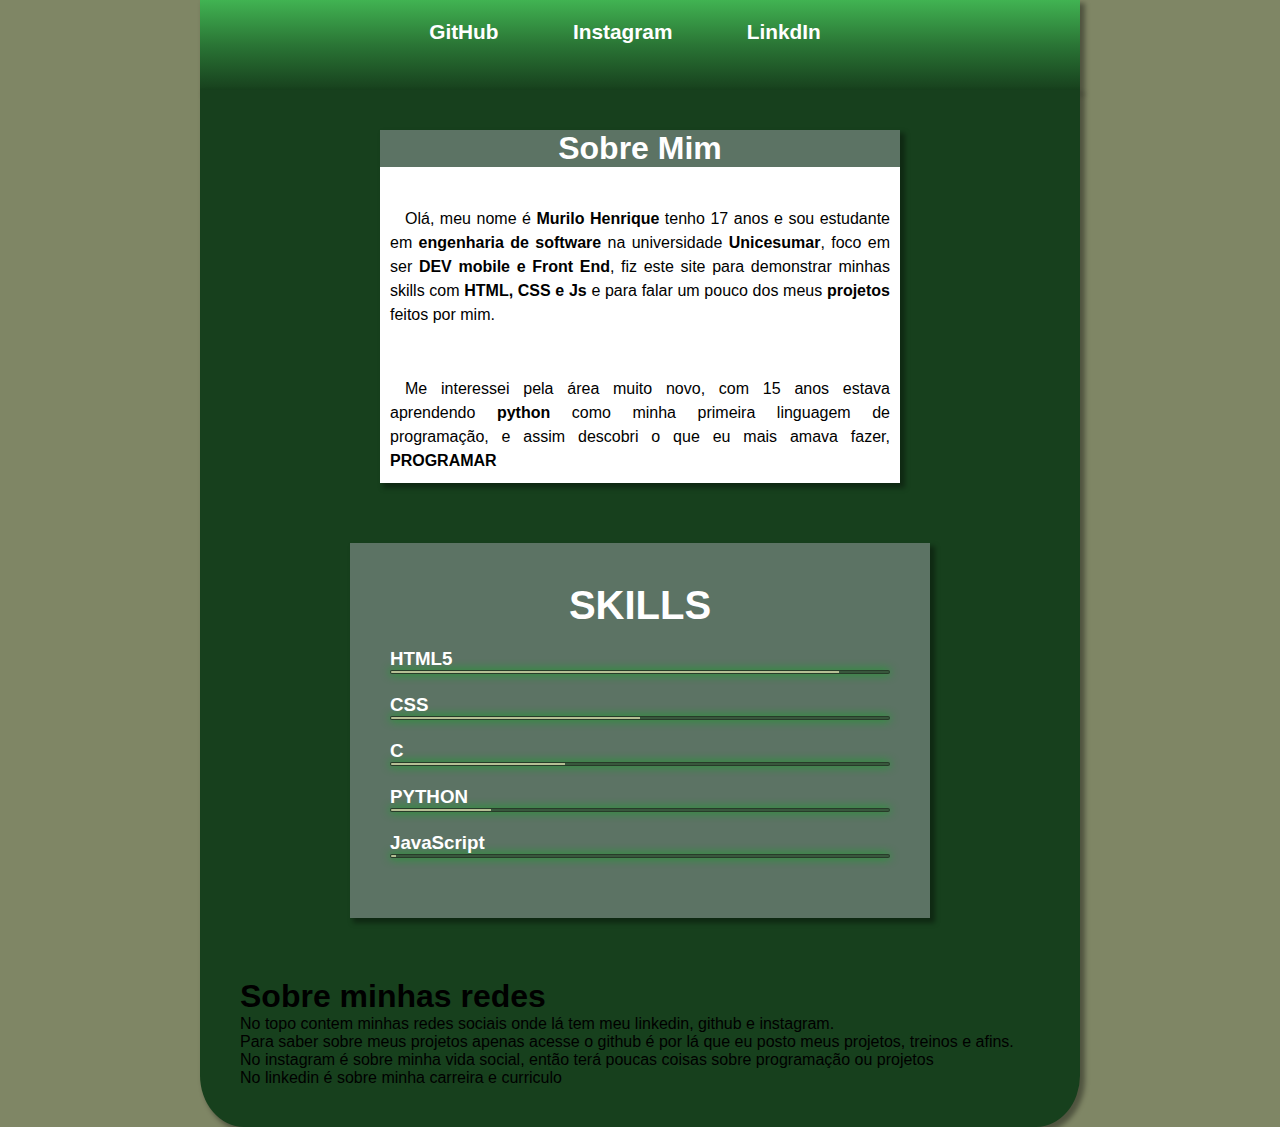
==== index.html @ 61312205 "correction-bug" ====
<!DOCTYPE html>
<html lang="pt-br">
<head>
    <meta charset="UTF-8">
    <meta http-equiv="X-UA-Compatible" content="IE=edge">
    <meta name="viewport" content="width=device-width, initial-scale=1.0">
    <title>SOBRE MIM</title>
    <link rel="stylesheet" href="style.css">
</head>
<body>
    <div class="menu-section">
            <div class="menu-toggle">
                <div class="one"></div>
                <div class="two"></div>
                <div class="three"></div>
            </div>
        
        <nav class="degrade">
            <a href="https://github.com/MuriloBahr?tab=projects" target="_blank" class="menu">GitHub</a>
            <a href="https://www.instagram.com/murilo.frontend/" target="_blank" rel="external" class="menu">Instagram</a>
            <a href="https://www.linkedin.com/in/murilo-henrique-10073b207/" target="_blank" rel="external" class="menu">LinkdIn</a>
        </nav>
    </div>
    <main>
    <header class="sobre">
            <h1>Sobre Mim</h1>
            <p>Olá, meu nome é <strong>Murilo Henrique</strong> tenho 17 anos e sou estudante em <strong>engenharia de software</strong> na universidade <strong>Unicesumar</strong>, foco em ser <strong>DEV mobile e Front End</strong>, fiz este site para demonstrar minhas skills com <strong>HTML, CSS e Js</strong> e para falar um pouco dos meus <strong>projetos</strong> feitos por mim.
            </p>
            <p>Me interessei pela área muito novo, com 15 anos estava aprendendo <strong>python</strong> como minha primeira linguagem de programação, e assim descobri o que eu mais amava fazer, <strong>PROGRAMAR</strong></p>
        </header>
        <section>
            <article class="skills">
                <h1>SKILLS</h1>
                <li>
                    <h3>HTML5</h3><span class="barra"><span class="HTML5"></span></span>
                </li>
                <li>
                    <h3>CSS</h3><span class="barra"><span class="CSS"></span></span>
                </li>
                <li>
                    <h3>C</h3><span class="barra"><span class="C"></span></span>
                </li>
                <li>
                    <h3>PYTHON</h3><span class="barra"><span class="PYTHON"></span></span>
                </li>
                <li>
                    <h3>JavaScript</h3><span class="barra"><span class="JS"></span></span>
                </li>
            </article>
            <div class="projetos">
                <h1>Sobre minhas redes</h1>
                <p>No topo contem minhas redes sociais onde lá tem meu linkedin, github e instagram.</p> 
                <p>Para saber sobre meus projetos apenas acesse o github é por lá que eu posto meus projetos, treinos e afins.</p>
                
                <p>
                    No instagram é sobre minha vida social, então terá poucas coisas sobre programação ou projetos
                </p>
                <p>No linkedin é sobre minha carreira e  curriculo</p>
            </div>
        </section>
    </main>
    <script src="javascript.js"></script>
</body>
</html>
---- style.css ----
@charset "UTF-8";
*{
    font-family: sans-serif;
    list-style: none;
    padding: 0;
    margin: 0;
}
html{
    font-size: 100%;
}
body{
    background-color: #7f8665;
}
main{
    background-color: #17401D;
    padding: 40px;
    margin: auto;
    max-width: 800px;
    box-shadow: 4px 4px 5px 1px rgba(0, 0, 0, 0.377);
    border-bottom-left-radius: 5%;
    border-bottom-right-radius: 5%;
}
header h1{
    text-align: center;
    background-color: #5C7364;
    color: white;
    margin: -10px;

}
header p{
    padding-top: 50px;
    text-indent: 15px;
    line-height: 1.5em;
}
header{
    background: white;
    margin: auto;
    text-align: justify;
    width: 70%;
    padding: 10px;
    box-shadow: 4px 4px 5px 1px rgba(0, 0, 0, 0.377);
    max-width: 500px;
}

.degrade {
    background-image: linear-gradient(to bottom, #41b352, #2a7535, #17401D);
    height: 50px;
    max-width: 880px;
    min-width: 630px;
    margin: auto;
    padding-bottom: 20px;
    padding-top: 20px;
    text-align: center;
    box-shadow: 4px 4px 5px 1px rgba(0, 0, 0, 0.377);
   
}
.menu{
    font-size: 1.3rem;
    display: inline;
    text-decoration: none;
    cursor: pointer;
    border-top: none;
    border-bottom: none;
    border-right: none;
    padding: 10px 20px;
    margin-right: 30px;
    font-weight: bold;
    color: white;
    max-width: 800px;
    min-width: 630px;

    
}
.menu:hover{
    background: #547759;
    border-radius: 5px;
    transition: border-radius 0.5s;
    transition: 1.1s;
}
.skills{
    background: #5C7364;
    width: 75%;
    padding: 40px;
    margin: 60px auto;
    box-shadow: 4px 4px 5px 1px rgba(0, 0, 0, 0.377);
    max-width: 500px;
}
.skills h1{
    color: white;
    font-size: 2.5em;
    font-weight: bolder;
    text-align: center;
    
    

    
}
.skills li{
    color: white;
    margin: 20px 0;
    
}
.barra{
    background: #38573c;
    display: block;
    height: 2px;
    border: 1px solid rgba(0,0,0,0.3);
    border-radius: 3px;
    overflow: hidden;
    box-shadow: 0 0 10px #09a81e;
    
}
.barra span{
    height: 2px;
    float: left;
    background: #B6BF95;
    
}
.HTML5{
    width: 90%;
    animation: HTML5 2s;
    
}
.CSS{
    width: 50%;
    animation: CSS 2s;
    
}
.C{
    width: 35%;
    animation: C 2s;
}
.PYTHON{
    width: 20%;
    animation: PYTHON 2s;
}
.JS{
    width: 1%;
    animation: JS 1s;
}



@keyframes HTML5{
    0%{
        width: 0%;
    }
    100%{
        width: 90%;
    }
}
@keyframes CSS{
    0%{
        width: 0%;
    }
    100%{
        width: 50%;
    }
}
@keyframes C{
    0%{
        width: 0%;
    }
    100%{
        width: 35%;
    }
}
@keyframes PYTHON{
    0%{
        width: 0%;
    }
    100%{
        width: 20%;
    }
}
@keyframes JS{
    0%{
        width: 0%;
    }
    100%{
        width: 1%;
    }
}
@media (max-width: 630px){
    nav{
        display: none;
    }
    .one,
    .two,
    .three{
        background-color: #18da35;
        height: 5px;
        width: 100%;
        margin: 6px auto;
        max-width: 630px;
        cursor: pointer;

        transition-duration: 0.4s;
    }
    .menu-toggle{
        width: 40px;
        height: 30px;
        margin-left: 20px;
        padding: 10px;
        position: fixed;

    }
    .menu-section.on{
        text-align: center;

        position: absolute;
        top: 0%;
        left: -20%;

        font-size: 150%;
        width: 120vw;
        height: 150vw;

        background: #17401D;
        z-index: 10;
    }
    .menu-section.on nav{
        display: block;
        position: relative;
        top: 20%;
        background-image: none;
        box-shadow: none;
    }
    .menu-section.on .menu-toggle{
        position: absolute;
        right: 0;
        top: 50%;
    }
    .menu-section.on .menu-toggle .one{
        transform: rotate(45deg) translate(7px, 7px);
    }
    .menu-section.on .menu-toggle .two{
        opacity: 0;
    }
     .menu-section.on .menu-toggle .three{
        transform: rotate(-45deg) translate(8px, -9px);
    }
    .menu-section.on nav a{
        display: block;
        padding: 10px;
        
    }
}
@media (max-width: 620px){
    .sobre{
        font-size: 70%;
    }
}
@media (max-width: 560px){
    footer a{
        font-size: 70%;
    }
}
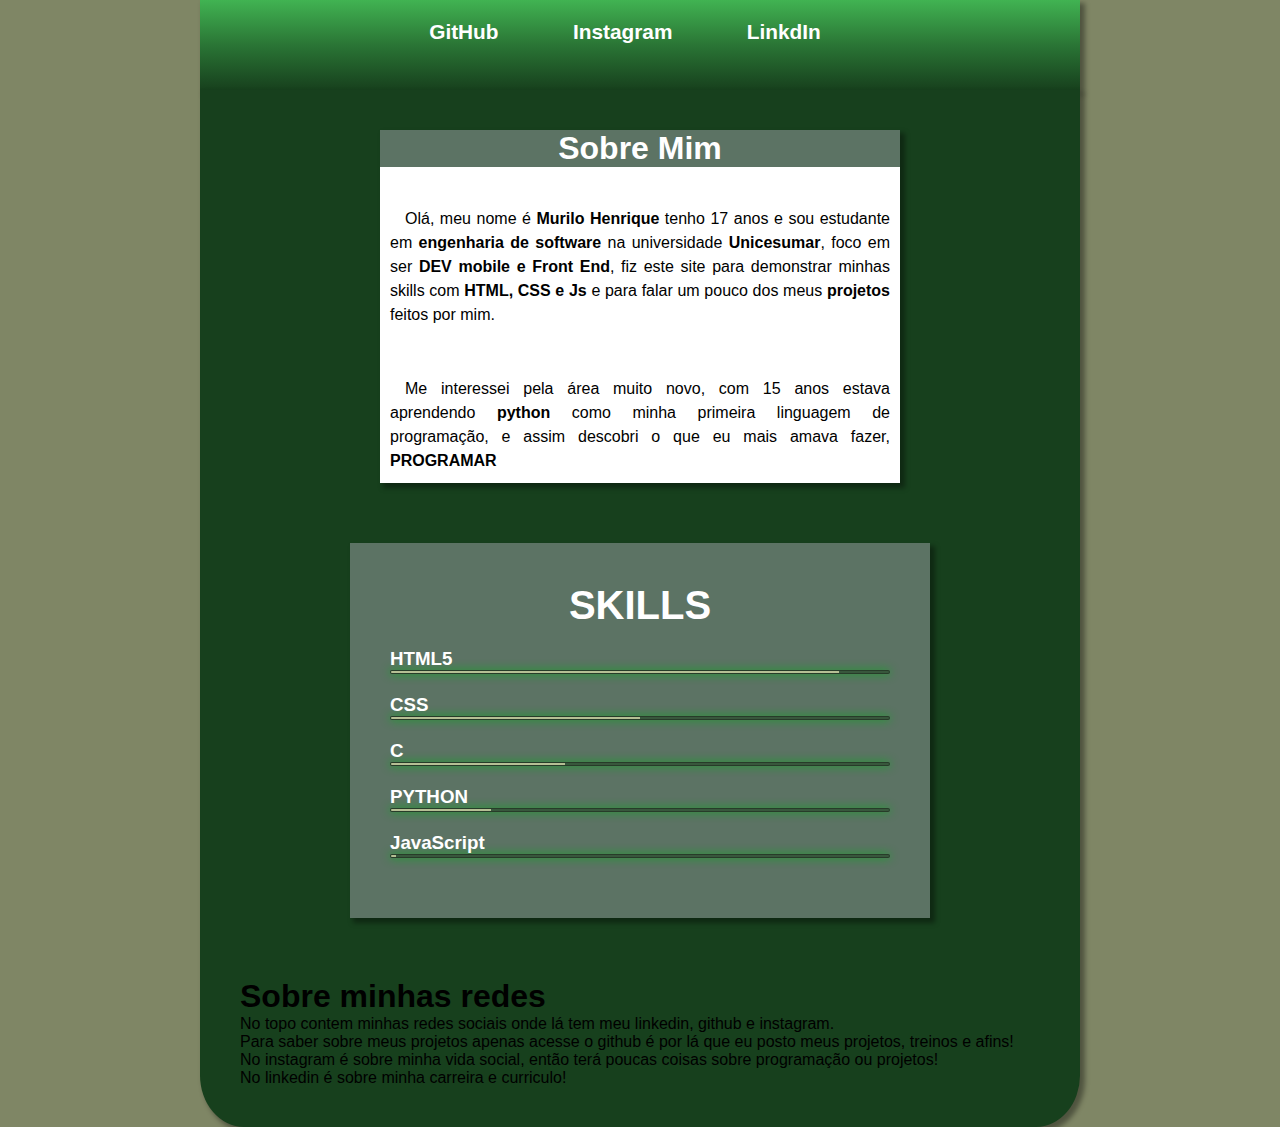
==== commit 3be50f90: "corrections" ====
--- a/index.html
+++ b/index.html
@@ -50,12 +50,12 @@
             <div class="projetos">
                 <h1>Sobre minhas redes</h1>
                 <p>No topo contem minhas redes sociais onde lá tem meu linkedin, github e instagram.</p> 
-                <p>Para saber sobre meus projetos apenas acesse o github é por lá que eu posto meus projetos, treinos e afins.</p>
+                <p>Para saber sobre meus projetos apenas acesse o github é por lá que eu posto meus projetos, treinos e afins!</p>
                 
                 <p>
-                    No instagram é sobre minha vida social, então terá poucas coisas sobre programação ou projetos
+                    No instagram é sobre minha vida social, então terá poucas coisas sobre programação ou projetos!
                 </p>
-                <p>No linkedin é sobre minha carreira e  curriculo</p>
+                <p>No linkedin é sobre minha carreira e  curriculo!</p>
             </div>
         </section>
     </main>
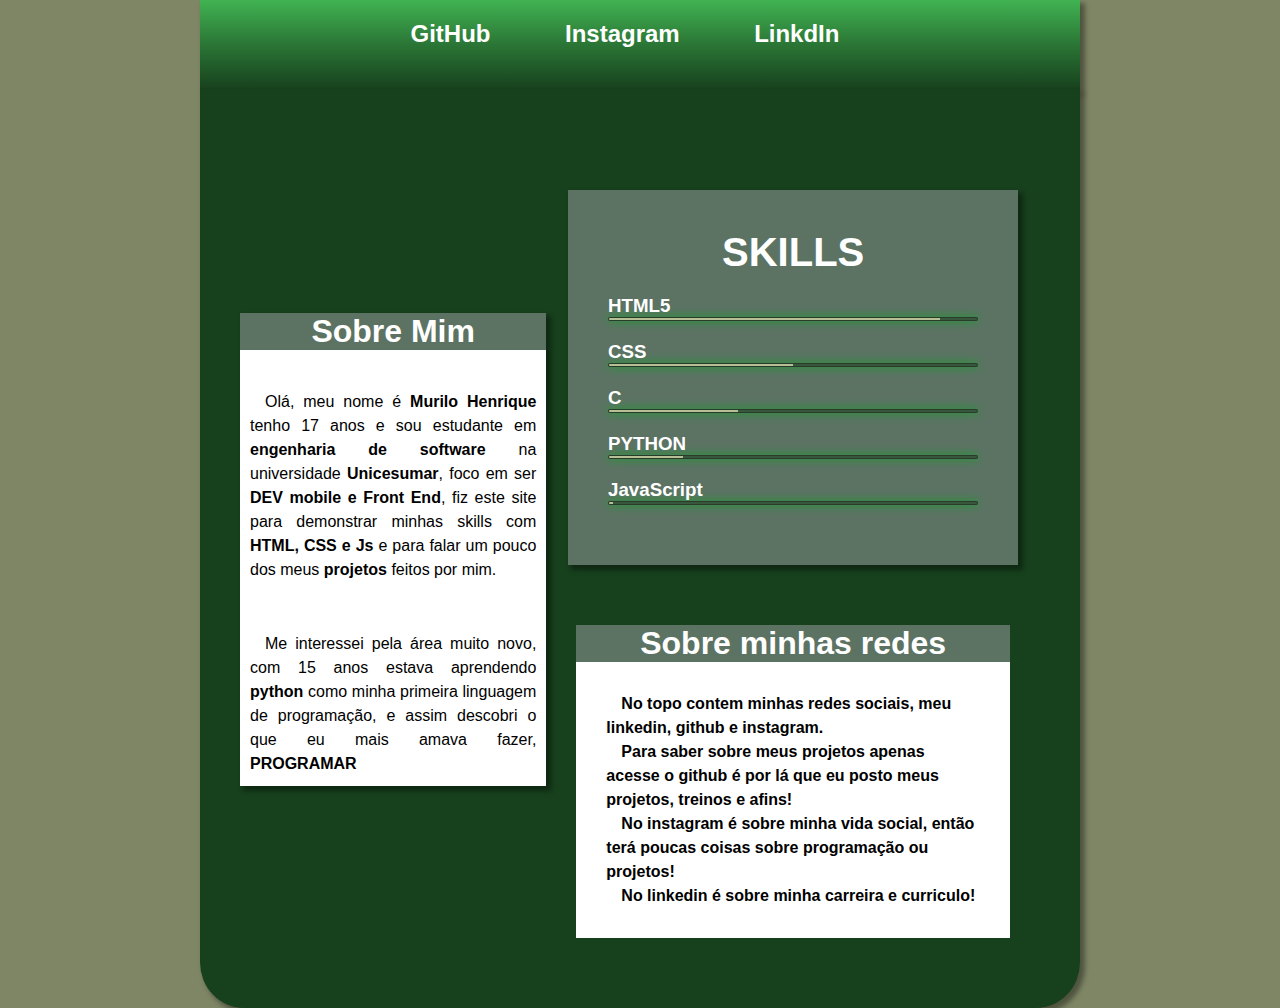
==== commit 9b3a73a7: "corrections2" ====
--- a/index.html
+++ b/index.html
@@ -4,7 +4,7 @@
     <meta charset="UTF-8">
     <meta http-equiv="X-UA-Compatible" content="IE=edge">
     <meta name="viewport" content="width=device-width, initial-scale=1.0">
-    <title>SOBRE MIM</title>
+    <title>Portfolio</title>
     <link rel="stylesheet" href="style.css">
 </head>
 <body>
@@ -47,15 +47,15 @@
                     <h3>JavaScript</h3><span class="barra"><span class="JS"></span></span>
                 </li>
             </article>
-            <div class="projetos">
+            <div class="redes">
                 <h1>Sobre minhas redes</h1>
-                <p>No topo contem minhas redes sociais onde lá tem meu linkedin, github e instagram.</p> 
-                <p>Para saber sobre meus projetos apenas acesse o github é por lá que eu posto meus projetos, treinos e afins!</p>
-                
-                <p>
-                    No instagram é sobre minha vida social, então terá poucas coisas sobre programação ou projetos!
-                </p>
-                <p>No linkedin é sobre minha carreira e  curriculo!</p>
+                <ul>
+                    <li>No topo contem minhas redes sociais, meu linkedin, github e instagram.
+                    </li>
+                    <li>Para saber sobre meus projetos apenas acesse o github é por lá que eu posto meus projetos, treinos e afins!</li>
+                    <li>No instagram é sobre minha vida social, então terá poucas coisas sobre programação ou projetos!</li>
+                    <li>No linkedin é sobre minha carreira e  curriculo!</li>
+                </ul>
             </div>
         </section>
     </main>
--- a/style.css
+++ b/style.css
@@ -12,6 +12,9 @@
     background-color: #7f8665;
 }
 main{
+    display: flex;
+    justify-content: center;
+    align-items: flex-start;
     background-color: #17401D;
     padding: 40px;
     margin: auto;
@@ -55,7 +58,7 @@
    
 }
 .menu{
-    font-size: 1.3rem;
+    font-size: 1.5rem;
     display: inline;
     text-decoration: none;
     cursor: pointer;
@@ -139,6 +142,30 @@
     animation: JS 1s;
 }
 
+.redes{
+    background-color: white;
+    margin: 30px;
+    padding: 30px;
+}
+.redes h1{
+    background-color: #5C7364;
+    color: white;
+    text-align: center;
+    margin: -30px;
+    font-size: 2rem;
+}
+.redes ul{
+    margin-top: 60px;
+    text-indent: 15px;
+    line-height: 1.5em;
+    font-weight: bolder;
+}
+
+
+
+
+
+
 
 
 @keyframes HTML5{
@@ -178,7 +205,7 @@
         width: 0%;
     }
     100%{
-        width: 1%;
+        width: 10%;
     }
 }
 @media (max-width: 630px){
@@ -216,20 +243,23 @@
         width: 120vw;
         height: 150vw;
 
-        background: #17401D;
+        background: #5C7364;
         z-index: 10;
     }
     .menu-section.on nav{
-        display: block;
+        display: flex;
+        flex-direction: column;
+        justify-content: center;
+        background-image: none;
+        box-shadow: none;
         position: relative;
         top: 20%;
-        background-image: none;
-        box-shadow: none;
+        left: -20%;
     }
     .menu-section.on .menu-toggle{
         position: absolute;
-        right: 0;
-        top: 50%;
+        left: 16%;
+        top: 0;
     }
     .menu-section.on .menu-toggle .one{
         transform: rotate(45deg) translate(7px, 7px);
@@ -241,7 +271,8 @@
         transform: rotate(-45deg) translate(8px, -9px);
     }
     .menu-section.on nav a{
-        display: block;
+        display: flex;
+        justify-content: center;
         padding: 10px;
         
     }
@@ -250,6 +281,9 @@
     .sobre{
         font-size: 70%;
     }
+    .redes{
+        font-size: 70%;
+    }
 }
 @media (max-width: 560px){
     footer a{
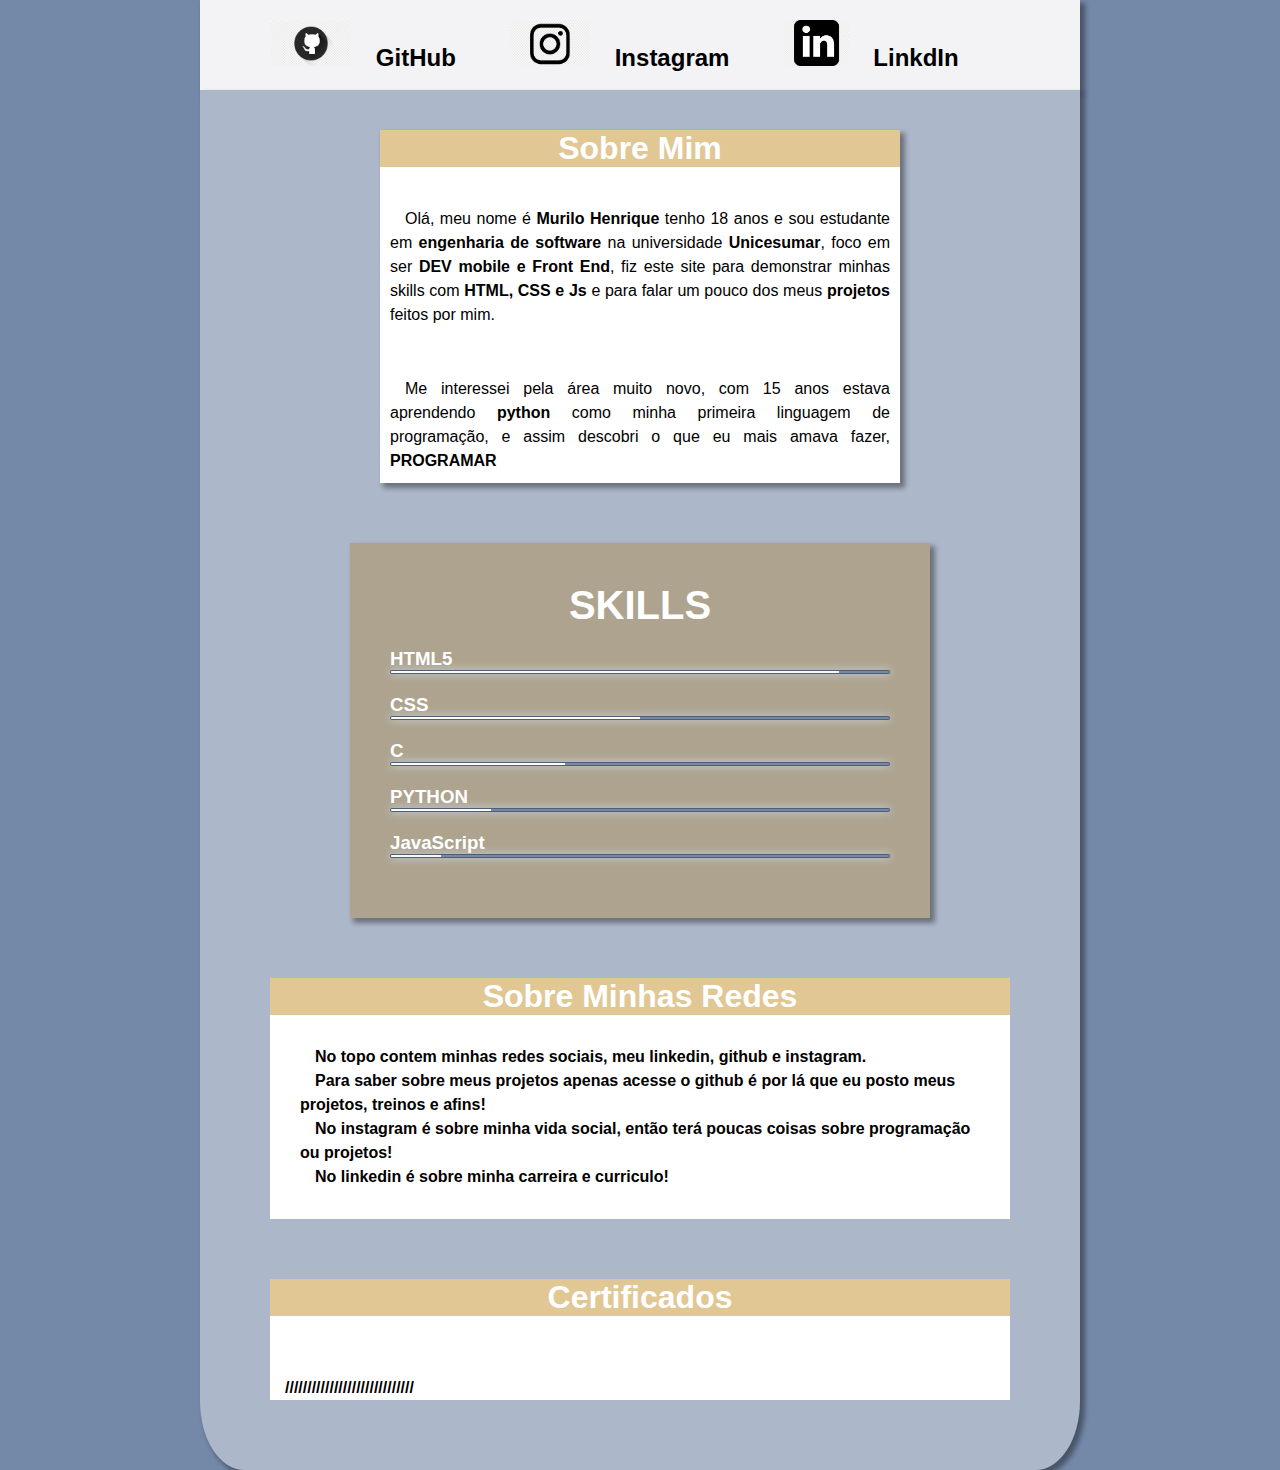
==== commit 27d6b32c: "updates 1.0" ====
--- a/index.html
+++ b/index.html
@@ -16,15 +16,16 @@
             </div>
         
         <nav class="degrade">
-            <a href="https://github.com/MuriloBahr?tab=projects" target="_blank" class="menu">GitHub</a>
-            <a href="https://www.instagram.com/murilo.frontend/" target="_blank" rel="external" class="menu">Instagram</a>
-            <a href="https://www.linkedin.com/in/murilo-henrique-10073b207/" target="_blank" rel="external" class="menu">LinkdIn</a>
+            <img class="git" src="imagens/github.png" alt="github"></img> <a href="https://github.com/MuriloBahr?tab=projects" target="_blank" class="menu">GitHub</a>
+            <img class="insta" src="imagens/insta.png" alt="Instagram"></img> <a href="https://www.instagram.com/murilo.frontend/" target="_blank" rel="external" class="menu">Instagram</a>
+            <img class="link" src="imagens/link.png" alt="LinkdIn"></img> <a href="https://www.linkedin.com/in/murilo-henrique-10073b207/" target="_blank" rel="external" class="menu">LinkdIn</a>
         </nav>
     </div>
     <main>
-    <header class="sobre">
+            
+        <header class="sobre">
             <h1>Sobre Mim</h1>
-            <p>Olá, meu nome é <strong>Murilo Henrique</strong> tenho 17 anos e sou estudante em <strong>engenharia de software</strong> na universidade <strong>Unicesumar</strong>, foco em ser <strong>DEV mobile e Front End</strong>, fiz este site para demonstrar minhas skills com <strong>HTML, CSS e Js</strong> e para falar um pouco dos meus <strong>projetos</strong> feitos por mim.
+            <p>Olá, meu nome é <strong>Murilo Henrique</strong> tenho 18 anos e sou estudante em <strong>engenharia de software</strong> na universidade <strong>Unicesumar</strong>, foco em ser <strong>DEV mobile e Front End</strong>, fiz este site para demonstrar minhas skills com <strong>HTML, CSS e Js</strong> e para falar um pouco dos meus <strong>projetos</strong> feitos por mim.
             </p>
             <p>Me interessei pela área muito novo, com 15 anos estava aprendendo <strong>python</strong> como minha primeira linguagem de programação, e assim descobri o que eu mais amava fazer, <strong>PROGRAMAR</strong></p>
         </header>
@@ -48,7 +49,7 @@
                 </li>
             </article>
             <div class="redes">
-                <h1>Sobre minhas redes</h1>
+                <h1>Sobre Minhas Redes</h1>
                 <ul>
                     <li>No topo contem minhas redes sociais, meu linkedin, github e instagram.
                     </li>
@@ -58,6 +59,10 @@
                 </ul>
             </div>
         </section>
+        <div class="certificados">
+            <h1>Certificados</h1>
+            <p>/////////////////////////////</p>
+        </div>
     </main>
     <script src="javascript.js"></script>
 </body>
--- a/style.css
+++ b/style.css
@@ -9,13 +9,13 @@
     font-size: 100%;
 }
 body{
-    background-color: #7f8665;
+    background-color: #7488A8;
 }
 main{
-    display: flex;
+    display: grid;
     justify-content: center;
     align-items: flex-start;
-    background-color: #17401D;
+    background-color: #acb7ca;
     padding: 40px;
     margin: auto;
     max-width: 800px;
@@ -25,7 +25,7 @@
 }
 header h1{
     text-align: center;
-    background-color: #5C7364;
+    background-color: #e0c794;
     color: white;
     margin: -10px;
 
@@ -43,10 +43,11 @@
     padding: 10px;
     box-shadow: 4px 4px 5px 1px rgba(0, 0, 0, 0.377);
     max-width: 500px;
+    transition-duration: 1s;
 }
 
 .degrade {
-    background-image: linear-gradient(to bottom, #41b352, #2a7535, #17401D);
+    background-color: #f3f3f5;
     height: 50px;
     max-width: 880px;
     min-width: 630px;
@@ -55,7 +56,6 @@
     padding-top: 20px;
     text-align: center;
     box-shadow: 4px 4px 5px 1px rgba(0, 0, 0, 0.377);
-   
 }
 .menu{
     font-size: 1.5rem;
@@ -68,25 +68,26 @@
     padding: 10px 20px;
     margin-right: 30px;
     font-weight: bold;
-    color: white;
+    color: black;
     max-width: 800px;
     min-width: 630px;
 
     
 }
 .menu:hover{
-    background: #547759;
+    background: #F5DBA6;
     border-radius: 5px;
     transition: border-radius 0.5s;
     transition: 1.1s;
 }
 .skills{
-    background: #5C7364;
+    background: #ADA38E;
     width: 75%;
     padding: 40px;
     margin: 60px auto;
     box-shadow: 4px 4px 5px 1px rgba(0, 0, 0, 0.377);
     max-width: 500px;
+    transition-duration: 1s;
 }
 .skills h1{
     color: white;
@@ -104,19 +105,19 @@
     
 }
 .barra{
-    background: #38573c;
+    background: #7488A8;
     display: block;
     height: 2px;
     border: 1px solid rgba(0,0,0,0.3);
     border-radius: 3px;
     overflow: hidden;
-    box-shadow: 0 0 10px #09a81e;
+    box-shadow: 0 0 10px #D5E1F5;
     
 }
 .barra span{
     height: 2px;
     float: left;
-    background: #B6BF95;
+    background: #F7FAFF;
     
 }
 .HTML5{
@@ -138,7 +139,7 @@
     animation: PYTHON 2s;
 }
 .JS{
-    width: 1%;
+    width: 10%;
     animation: JS 1s;
 }
 
@@ -146,9 +147,10 @@
     background-color: white;
     margin: 30px;
     padding: 30px;
+    transition-duration: 1s;
 }
 .redes h1{
-    background-color: #5C7364;
+    background-color: #e0c794;
     color: white;
     text-align: center;
     margin: -30px;
@@ -160,8 +162,27 @@
     line-height: 1.5em;
     font-weight: bolder;
 }
-
-
+img{
+    width: 80px;
+}
+.link{
+    width: 65px;
+}
+.certificados{
+    background-color: white;
+    margin: 30px;
+}
+.certificados h1{
+    text-align: center;
+    background-color: #e0c794;
+    color: white;
+}
+.certificados p{
+    margin-top: 60px;
+    text-indent: 15px;
+    line-height: 1.5em;
+    font-weight: bolder;
+}
 
 
 
@@ -215,7 +236,7 @@
     .one,
     .two,
     .three{
-        background-color: #18da35;
+        background-color: #e0c794;
         height: 5px;
         width: 100%;
         margin: 6px auto;
@@ -243,7 +264,7 @@
         width: 120vw;
         height: 150vw;
 
-        background: #5C7364;
+        background: #D5E1F5;
         z-index: 10;
     }
     .menu-section.on nav{
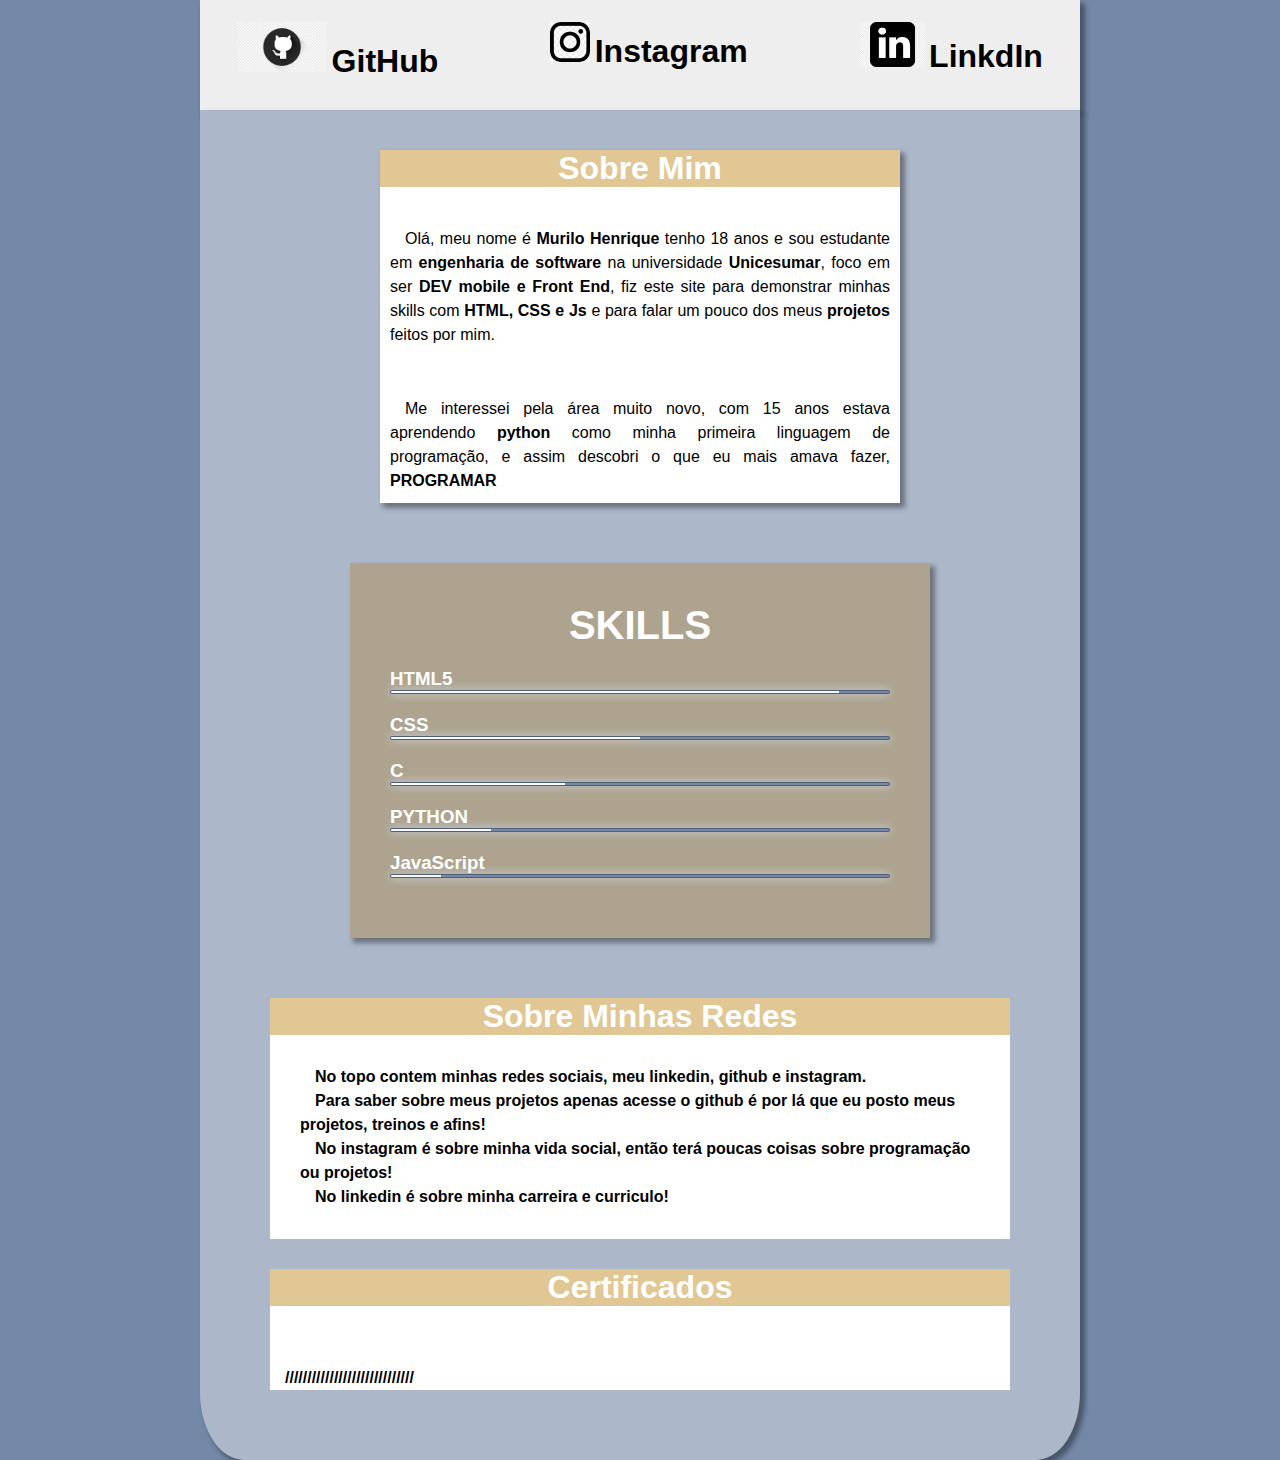
==== commit 030d9892: "update 1.5" ====
--- a/index.html
+++ b/index.html
@@ -15,10 +15,21 @@
                 <div class="three"></div>
             </div>
         
-        <nav class="degrade">
-            <img class="git" src="imagens/github.png" alt="github"></img> <a href="https://github.com/MuriloBahr?tab=projects" target="_blank" class="menu">GitHub</a>
-            <img class="insta" src="imagens/insta.png" alt="Instagram"></img> <a href="https://www.instagram.com/murilo.frontend/" target="_blank" rel="external" class="menu">Instagram</a>
-            <img class="link" src="imagens/link.png" alt="LinkdIn"></img> <a href="https://www.linkedin.com/in/murilo-henrique-10073b207/" target="_blank" rel="external" class="menu">LinkdIn</a>
+        <nav class="barra-menu">
+            <ul class="lista-menu">
+                <li class="lista-menu-2">
+                    <img class="git" src="imagens/github.png" alt="GitHub">
+                    <a href="https://github.com/MuriloBahr?tab=projects" target="_blank" class="menu">GitHub</a>
+                </li>
+                <li>
+                    <img class="insta" src="imagens/insta.png" alt="Instagram">
+                    <a href="https://www.instagram.com/murilo.frontend/" target="_blank" rel="external" class="menu">Instagram</a>
+                </li>
+                <li>
+                    <img class="link" src="imagens/link.png" alt="linkedin">
+                    <a href="https://www.linkedin.com/in/murilo-henrique-10073b207/" target="_blank" rel="external" class="menu">LinkdIn</a>
+                </li>
+            </ul>
         </nav>
     </div>
     <main>
--- a/style.css
+++ b/style.css
@@ -12,9 +12,7 @@
     background-color: #7488A8;
 }
 main{
-    display: grid;
-    justify-content: center;
-    align-items: flex-start;
+    display: block;
     background-color: #acb7ca;
     padding: 40px;
     margin: auto;
@@ -46,36 +44,35 @@
     transition-duration: 1s;
 }
 
-.degrade {
-    background-color: #f3f3f5;
+.menu{
+    font-size: 2rem;
+    text-decoration: none;
+    cursor: pointer;
+    font-weight: bold;
+    color: black;
+    max-width: 800px;
+    min-width: 630px;
+}
+.lista-menu{
+    display: flex;
+    justify-content: center;
+    gap: 7rem;
+    
+    
+}
+.barra-menu {
+    background-color: rgb(238, 238, 238);
     height: 50px;
     max-width: 880px;
     min-width: 630px;
     margin: auto;
-    padding-bottom: 20px;
+    padding-bottom: 40px;
     padding-top: 20px;
     text-align: center;
     box-shadow: 4px 4px 5px 1px rgba(0, 0, 0, 0.377);
 }
-.menu{
-    font-size: 1.5rem;
-    display: inline;
-    text-decoration: none;
-    cursor: pointer;
-    border-top: none;
-    border-bottom: none;
-    border-right: none;
-    padding: 10px 20px;
-    margin-right: 30px;
-    font-weight: bold;
-    color: black;
-    max-width: 800px;
-    min-width: 630px;
-
-    
-}
+
 .menu:hover{
-    background: #F5DBA6;
     border-radius: 5px;
     transition: border-radius 0.5s;
     transition: 1.1s;
@@ -94,15 +91,10 @@
     font-size: 2.5em;
     font-weight: bolder;
     text-align: center;
-    
-    
-
-    
 }
 .skills li{
     color: white;
     margin: 20px 0;
-    
 }
 .barra{
     background: #7488A8;
@@ -112,23 +104,19 @@
     border-radius: 3px;
     overflow: hidden;
     box-shadow: 0 0 10px #D5E1F5;
-    
 }
 .barra span{
     height: 2px;
     float: left;
     background: #F7FAFF;
-    
 }
 .HTML5{
     width: 90%;
     animation: HTML5 2s;
-    
 }
 .CSS{
     width: 50%;
     animation: CSS 2s;
-    
 }
 .C{
     width: 35%;
@@ -163,10 +151,18 @@
     font-weight: bolder;
 }
 img{
-    width: 80px;
+    width: 70px;
+    background-color: none;
+    padding-top: 2px;
 }
 .link{
     width: 65px;
+}
+.git{
+    width: 90px;
+}
+.insta{
+    width: 40px;
 }
 .certificados{
     background-color: white;
@@ -183,12 +179,6 @@
     line-height: 1.5em;
     font-weight: bolder;
 }
-
-
-
-
-
-
 @keyframes HTML5{
     0%{
         width: 0%;
@@ -229,14 +219,20 @@
         width: 10%;
     }
 }
-@media (max-width: 630px){
+@media (max-width: 737px){
+    img{
+        display: none;
+    }
+    .barra-menu{
+        background: none;
+    }
     nav{
         display: none;
     }
     .one,
     .two,
     .three{
-        background-color: #e0c794;
+        background-color: #2c6db8;
         height: 5px;
         width: 100%;
         margin: 6px auto;
@@ -250,7 +246,7 @@
         height: 30px;
         margin-left: 20px;
         padding: 10px;
-        position: fixed;
+        position: absolute;
 
     }
     .menu-section.on{
@@ -269,13 +265,12 @@
     }
     .menu-section.on nav{
         display: flex;
-        flex-direction: column;
         justify-content: center;
         background-image: none;
         box-shadow: none;
         position: relative;
+        text-decoration: underline;
         top: 20%;
-        left: -20%;
     }
     .menu-section.on .menu-toggle{
         position: absolute;
@@ -291,10 +286,12 @@
      .menu-section.on .menu-toggle .three{
         transform: rotate(-45deg) translate(8px, -9px);
     }
-    .menu-section.on nav a{
+    .menu-section.on nav ul{
         display: flex;
         justify-content: center;
-        padding: 10px;
+        justify-items: center;
+        flex-direction: column;
+
         
     }
 }
@@ -311,3 +308,8 @@
         font-size: 70%;
     }
 }
+
+
+
+
+
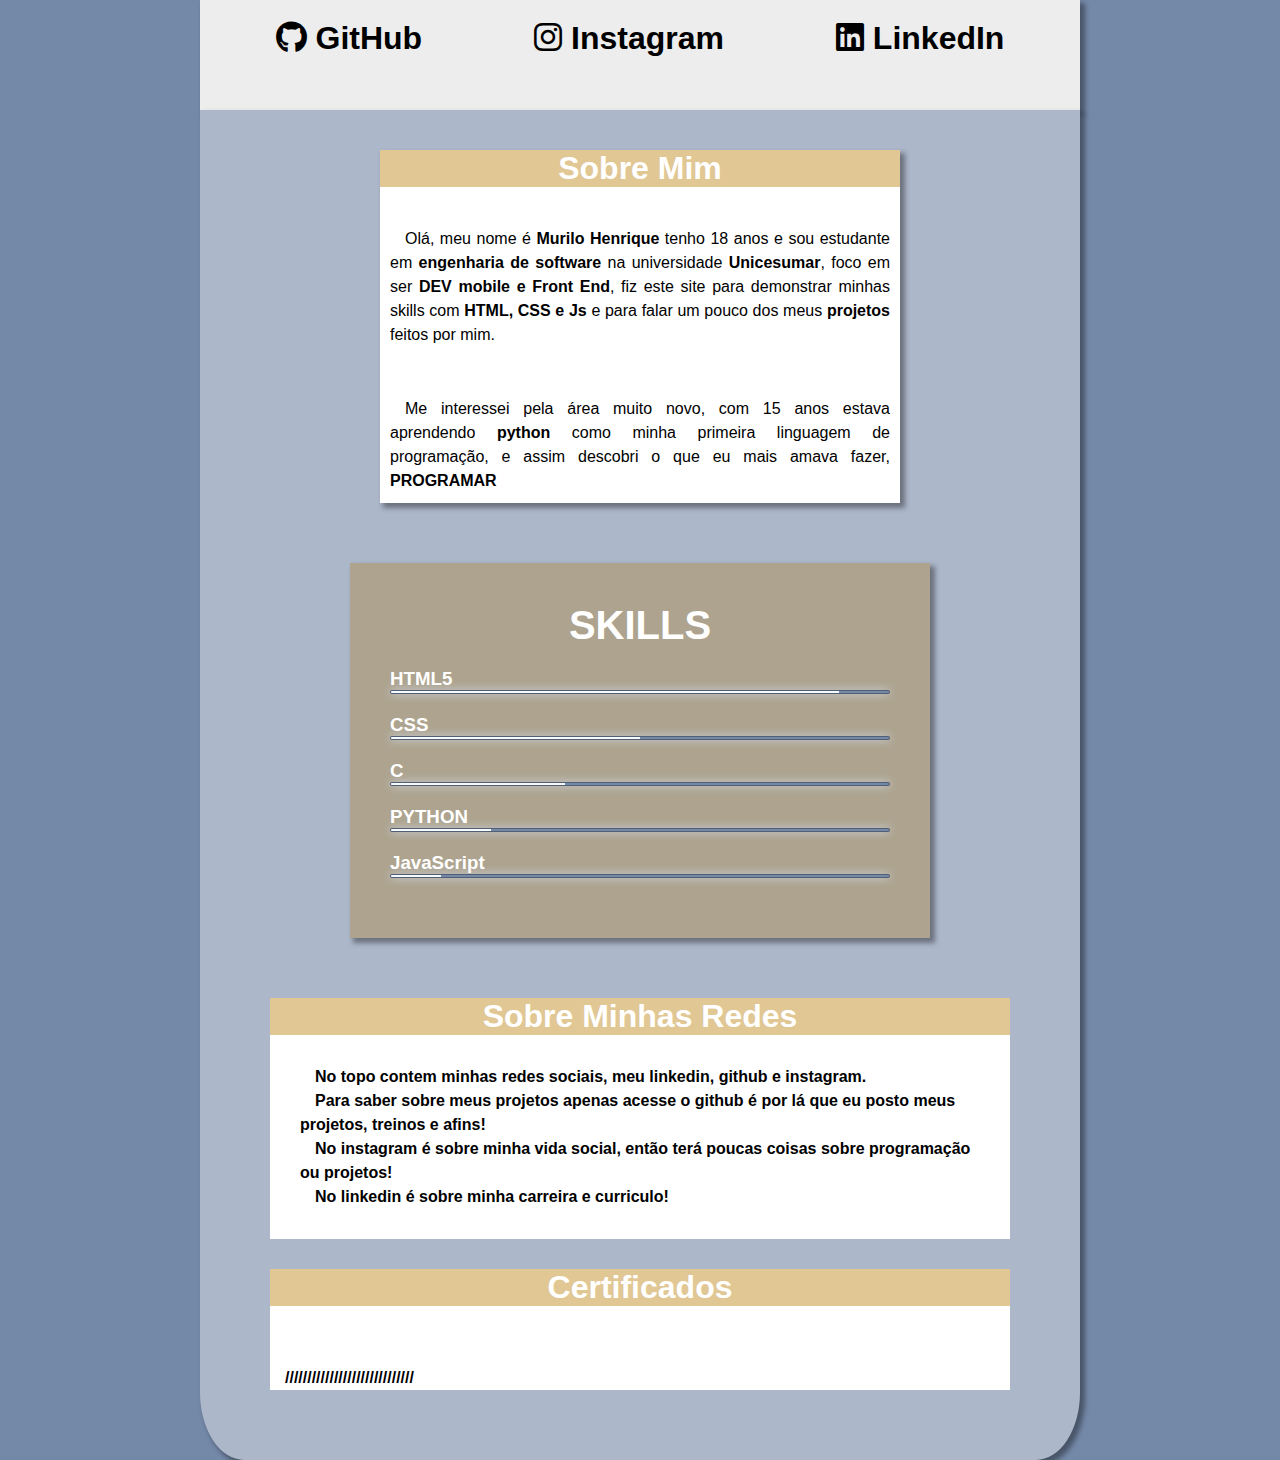
==== commit 997e0652: "update 1.6" ====
--- a/index.html
+++ b/index.html
@@ -6,6 +6,7 @@
     <meta name="viewport" content="width=device-width, initial-scale=1.0">
     <title>Portfolio</title>
     <link rel="stylesheet" href="style.css">
+    <link rel="stylesheet" href="https://cdnjs.cloudflare.com/ajax/libs/font-awesome/6.0.0-beta3/css/all.min.css">
 </head>
 <body>
     <div class="menu-section">
@@ -18,16 +19,16 @@
         <nav class="barra-menu">
             <ul class="lista-menu">
                 <li class="lista-menu-2">
-                    <img class="git" src="imagens/github.png" alt="GitHub">
-                    <a href="https://github.com/MuriloBahr?tab=projects" target="_blank" class="menu">GitHub</a>
+                    
+                    <a href="https://github.com/MuriloBahr?tab=projects" target="_blank" class="menu"><i class="fab fa-github"></i> GitHub</a>
                 </li>
                 <li>
-                    <img class="insta" src="imagens/insta.png" alt="Instagram">
-                    <a href="https://www.instagram.com/murilo.frontend/" target="_blank" rel="external" class="menu">Instagram</a>
+                    
+                    <a href="https://www.instagram.com/murilo.frontend/" target="_blank" rel="external" class="menu"><i class="fab fa-instagram"></i> Instagram </a>
                 </li>
                 <li>
-                    <img class="link" src="imagens/link.png" alt="linkedin">
-                    <a href="https://www.linkedin.com/in/murilo-henrique-10073b207/" target="_blank" rel="external" class="menu">LinkdIn</a>
+                    
+                    <a href="https://www.linkedin.com/in/murilo-henrique-10073b207/" target="_blank" rel="external" class="menu"><i class="fab fa-linkedin"></i> LinkedIn </a>
                 </li>
             </ul>
         </nav>
--- a/style.css
+++ b/style.css
@@ -1,6 +1,6 @@
 @charset "UTF-8";
 *{
-    font-family: sans-serif;
+    font-family: "Ubuntu", sans-serif;
     list-style: none;
     padding: 0;
     margin: 0;
@@ -56,12 +56,13 @@
 .lista-menu{
     display: flex;
     justify-content: center;
+    align-items: center;
     gap: 7rem;
     
     
 }
 .barra-menu {
-    background-color: rgb(238, 238, 238);
+    background-color: #EDEDED;
     height: 50px;
     max-width: 880px;
     min-width: 630px;
@@ -73,6 +74,9 @@
 }
 
 .menu:hover{
+    background-color: rgba(0, 0, 0, 0.5);
+    color: rgb(228, 226, 226);
+
     border-radius: 5px;
     transition: border-radius 0.5s;
     transition: 1.1s;
@@ -150,19 +154,10 @@
     line-height: 1.5em;
     font-weight: bolder;
 }
-img{
-    width: 70px;
-    background-color: none;
-    padding-top: 2px;
-}
-.link{
-    width: 65px;
-}
-.git{
-    width: 90px;
-}
-.insta{
-    width: 40px;
+i{
+    text-align: center;
+
+    
 }
 .certificados{
     background-color: white;
@@ -219,16 +214,40 @@
         width: 10%;
     }
 }
+@media (min-width: 2000px){
+    .sobre{
+        font-size: 200%;
+        min-width: 1500px;
+    }
+    .redes{
+        font-size: 200%;
+        min-width: 1500px;
+    }
+    main{
+        min-width: 2000px;
+    }
+    .barra-menu{
+        min-width: 2080px;
+    }
+    .menu{
+        font-size: 300%;
+    }
+    .skills{
+        width: 200%;
+        min-width: 1500px;
+    }
+    .skills li{
+        font-size: 200%;
+    }
+}
 @media (max-width: 737px){
-    img{
-        display: none;
-    }
     .barra-menu{
         background: none;
     }
     nav{
         display: none;
     }
+    
     .one,
     .two,
     .three{
@@ -253,7 +272,7 @@
         text-align: center;
 
         position: absolute;
-        top: 0%;
+        top: 0;
         left: -20%;
 
         font-size: 150%;
@@ -262,15 +281,22 @@
 
         background: #D5E1F5;
         z-index: 10;
+
+        transition: .6s linear;
+    }
+    .menu-section{
+        top: -1000px;
     }
     .menu-section.on nav{
         display: flex;
         justify-content: center;
+        align-items: center;
         background-image: none;
         box-shadow: none;
         position: relative;
         text-decoration: underline;
         top: 20%;
+        transition: .4s linear;
     }
     .menu-section.on .menu-toggle{
         position: absolute;
@@ -289,8 +315,9 @@
     .menu-section.on nav ul{
         display: flex;
         justify-content: center;
-        justify-items: center;
+        align-items: center;
         flex-direction: column;
+        transition: .4s linear;
 
         
     }
@@ -307,9 +334,31 @@
     footer a{
         font-size: 70%;
     }
-}
-
-
-
-
-
+    .menu-section.on nav{
+        top: 40%;
+    }
+}
+@media (max-width: 430px){
+    .menu-section.on nav{
+        position: relative;
+        top: 40%;
+        right: 20%;
+    }
+
+}
+@media (max-width: 375px){
+    .menu-section.on nav{
+        right: 20%;
+    }
+}
+@media (max-width: 320px){
+    .menu-section.on nav{
+        position: relative;
+        right: 20%;
+    }
+}
+
+
+
+
+
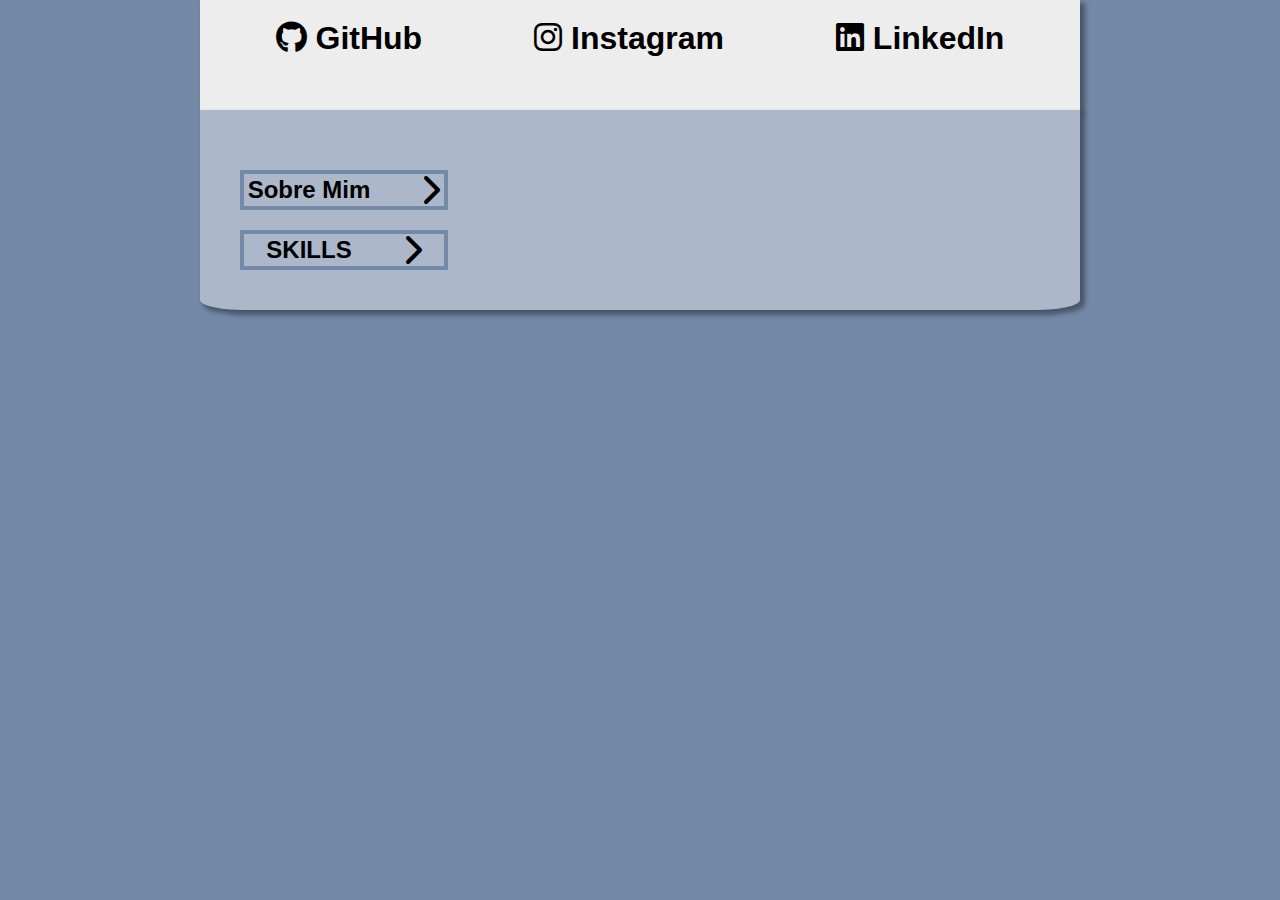
==== commit 45b659de: "Update 2.0" ====
--- a/index.html
+++ b/index.html
@@ -7,6 +7,7 @@
     <title>Portfolio</title>
     <link rel="stylesheet" href="style.css">
     <link rel="stylesheet" href="https://cdnjs.cloudflare.com/ajax/libs/font-awesome/6.0.0-beta3/css/all.min.css">
+    <script src="https://cdnjs.cloudflare.com/ajax/libs/jquery/3.6.0/jquery.min.js"></script>
 </head>
 <body>
     <div class="menu-section">
@@ -34,42 +35,42 @@
         </nav>
     </div>
     <main>
-            
-        <header class="sobre">
-            <h1>Sobre Mim</h1>
-            <p>Olá, meu nome é <strong>Murilo Henrique</strong> tenho 18 anos e sou estudante em <strong>engenharia de software</strong> na universidade <strong>Unicesumar</strong>, foco em ser <strong>DEV mobile e Front End</strong>, fiz este site para demonstrar minhas skills com <strong>HTML, CSS e Js</strong> e para falar um pouco dos meus <strong>projetos</strong> feitos por mim.
-            </p>
-            <p>Me interessei pela área muito novo, com 15 anos estava aprendendo <strong>python</strong> como minha primeira linguagem de programação, e assim descobri o que eu mais amava fazer, <strong>PROGRAMAR</strong></p>
-        </header>
+        <div class="toggle-sobre">
+            <div class="customize-sobre">
+                <p class="sobre-section">Sobre Mim</p><div class="toggle-btn-sobre fas fa-chevron-right"></div>
+            </div>
+            <header class="sobre">
+                <h1>Sobre Mim</h1>
+                <p>Olá, meu nome é <strong>Murilo Henrique</strong> tenho 18 anos e sou estudante em <strong>engenharia de software</strong> na universidade <strong>Unicesumar</strong>, com o foco em ser <strong>DEV mobile e Front End</strong>, fiz este site para demonstrar minhas habilidades com <strong>HTML5, CSS3 e Js</strong> e para falar um pouco dos meus <strong>projetos</strong> feitos por mim.
+                </p>
+                <p>Me interessei pela área muito novo, com 15 anos estava aprendendo <strong>python</strong> como minha primeira linguagem de programação. E assim descobri o que eu mais amava fazer, <strong>PROGRAMAR</strong></p>
+            </header>
+        </div>
         <section>
-            <article class="skills">
-                <h1>SKILLS</h1>
-                <li>
-                    <h3>HTML5</h3><span class="barra"><span class="HTML5"></span></span>
-                </li>
-                <li>
-                    <h3>CSS</h3><span class="barra"><span class="CSS"></span></span>
-                </li>
-                <li>
-                    <h3>C</h3><span class="barra"><span class="C"></span></span>
-                </li>
-                <li>
-                    <h3>PYTHON</h3><span class="barra"><span class="PYTHON"></span></span>
-                </li>
-                <li>
-                    <h3>JavaScript</h3><span class="barra"><span class="JS"></span></span>
-                </li>
-            </article>
-            <div class="redes">
-                <h1>Sobre Minhas Redes</h1>
-                <ul>
-                    <li>No topo contem minhas redes sociais, meu linkedin, github e instagram.
-                    </li>
-                    <li>Para saber sobre meus projetos apenas acesse o github é por lá que eu posto meus projetos, treinos e afins!</li>
-                    <li>No instagram é sobre minha vida social, então terá poucas coisas sobre programação ou projetos!</li>
-                    <li>No linkedin é sobre minha carreira e  curriculo!</li>
-                </ul>
-            </div>
+            <div class="toggle-skills">
+                <div class="customize-skills">
+                    <p class="section-skills">SKILLS</p>
+                    <div class="toggle-btn-skills fas fa-chevron-right"></div>
+                </div>
+                    <article class="skills">
+                        <h1>SKILLS</h1>
+                        <li>
+                            <h3>HTML5</h3><span class="barra"><span class="HTML5"></span></span>
+                        </li>
+                        <li>
+                            <h3>CSS</h3><span class="barra"><span class="CSS"></span></span>
+                        </li>
+                        <li>
+                            <h3>C</h3><span class="barra"><span class="C"></span></span>
+                        </li>
+                        <li>
+                            <h3>PYTHON</h3><span class="barra"><span class="PYTHON"></span></span>
+                        </li>
+                        <li>
+                            <h3>JavaScript</h3><span class="barra"><span class="JS"></span></span>
+                        </li>
+                    </article>
+                </div>
         </section>
         <div class="certificados">
             <h1>Certificados</h1>
@@ -77,5 +78,15 @@
         </div>
     </main>
     <script src="javascript.js"></script>
+    <script>
+        $(".toggle-btn-sobre").click(function () {
+            $(".toggle-sobre").toggleClass("on");
+            $(this).toggleClass("fa-chevron-up");
+        });
+        $(".toggle-btn-skills").click(function () {
+            $(".toggle-skills").toggleClass("on");
+            $(this).toggleClass("fa-chevron-up");
+        });
+    </script>
 </body>
 </html>--- a/style.css
+++ b/style.css
@@ -43,7 +43,83 @@
     max-width: 500px;
     transition-duration: 1s;
 }
-
+.toggle-btn-skills, .toggle-btn-sobre{
+    font-size: 200%;
+    cursor: pointer;
+    transition: .1s linear;
+
+}
+.toggle-sobre.on{
+    display: block;
+    background-color: #7488a865;
+    margin: 20px 0px;
+    padding: 40px;
+    max-width: 700px;
+    min-width: 100px;
+    transition: .9s linear;
+}
+.toggle-sobre.on > header{
+    display: block;
+    transition: .4s linear;
+}
+.toggle-sobre.on .sobre-section{
+    display: none;
+    
+}
+.toggle-sobre{
+    transition: .3s linear;
+}
+.toggle-sobre > header{
+    display: none;
+}
+.sobre-section, .section-skills{
+    font-size: 150%;
+    font-weight: bolder;
+}
+.toggle-sobre.on .customize-sobre{
+    width: 70px;
+}
+.customize-sobre, .customize-skills{
+    display: flex;
+    width: 200px;
+    text-align: center;
+    border: 4px solid #7488A8;
+    margin-top: 20px;
+    gap: 50px;
+    align-items: center;
+    justify-content: center;
+}
+.customize-sobre:hover, .customize-skills:hover{
+    background-color: #ADA38E;
+    color: #f1f1f1;
+    transition: .4s linear;
+    border-radius: 50px;
+    
+}
+.toggle-skills.on{
+    display: block;
+    background-color: #7488a865;
+    padding: 40px;
+    max-width: 700px;
+    min-width: 320px;
+    transition: .6s linear;
+}
+.toggle-skills.on > .skills{
+    display: block;
+    transition: .4s linear;
+}
+.toggle-skills.on .section-skills{
+    display: none;
+}
+.toggle-skills{
+    transition: .3s linear;
+}
+.toggle-skills .skills{
+    display: none;
+}
+.toggle-skills.on .customize-skills{
+    width: 70px;
+}
 .menu{
     font-size: 2rem;
     text-decoration: none;
@@ -74,7 +150,8 @@
 }
 
 .menu:hover{
-    background-color: rgba(0, 0, 0, 0.5);
+    background-color: #c4b89f;
+
     color: rgb(228, 226, 226);
 
     border-radius: 5px;
@@ -160,6 +237,7 @@
     
 }
 .certificados{
+    display: none;
     background-color: white;
     margin: 30px;
 }
@@ -241,13 +319,19 @@
     }
 }
 @media (max-width: 737px){
-    .barra-menu{
-        background: none;
-    }
     nav{
         display: none;
     }
-    
+    .barra-menu{
+        max-width: 0;
+        min-width: 0;
+    }
+    .customize-skills, .customize-sobre{
+        margin-top: 40px;
+    }
+    .section-skills, .sobre-section{
+        font-size: 150%;
+    }
     .one,
     .two,
     .three{
@@ -282,7 +366,7 @@
         background: #D5E1F5;
         z-index: 10;
 
-        transition: .6s linear;
+        transition: .7s linear;
     }
     .menu-section{
         top: -1000px;
@@ -295,7 +379,7 @@
         box-shadow: none;
         position: relative;
         text-decoration: underline;
-        top: 20%;
+        top: 50%;
         transition: .4s linear;
     }
     .menu-section.on .menu-toggle{
@@ -334,31 +418,11 @@
     footer a{
         font-size: 70%;
     }
+@media (max-width: 400px){
+    .menu-section.on a{
+        font-size: 100%;
+    }
     .menu-section.on nav{
         top: 40%;
     }
-}
-@media (max-width: 430px){
-    .menu-section.on nav{
-        position: relative;
-        top: 40%;
-        right: 20%;
-    }
-
-}
-@media (max-width: 375px){
-    .menu-section.on nav{
-        right: 20%;
-    }
-}
-@media (max-width: 320px){
-    .menu-section.on nav{
-        position: relative;
-        right: 20%;
-    }
-}
-
-
-
-
-
+}